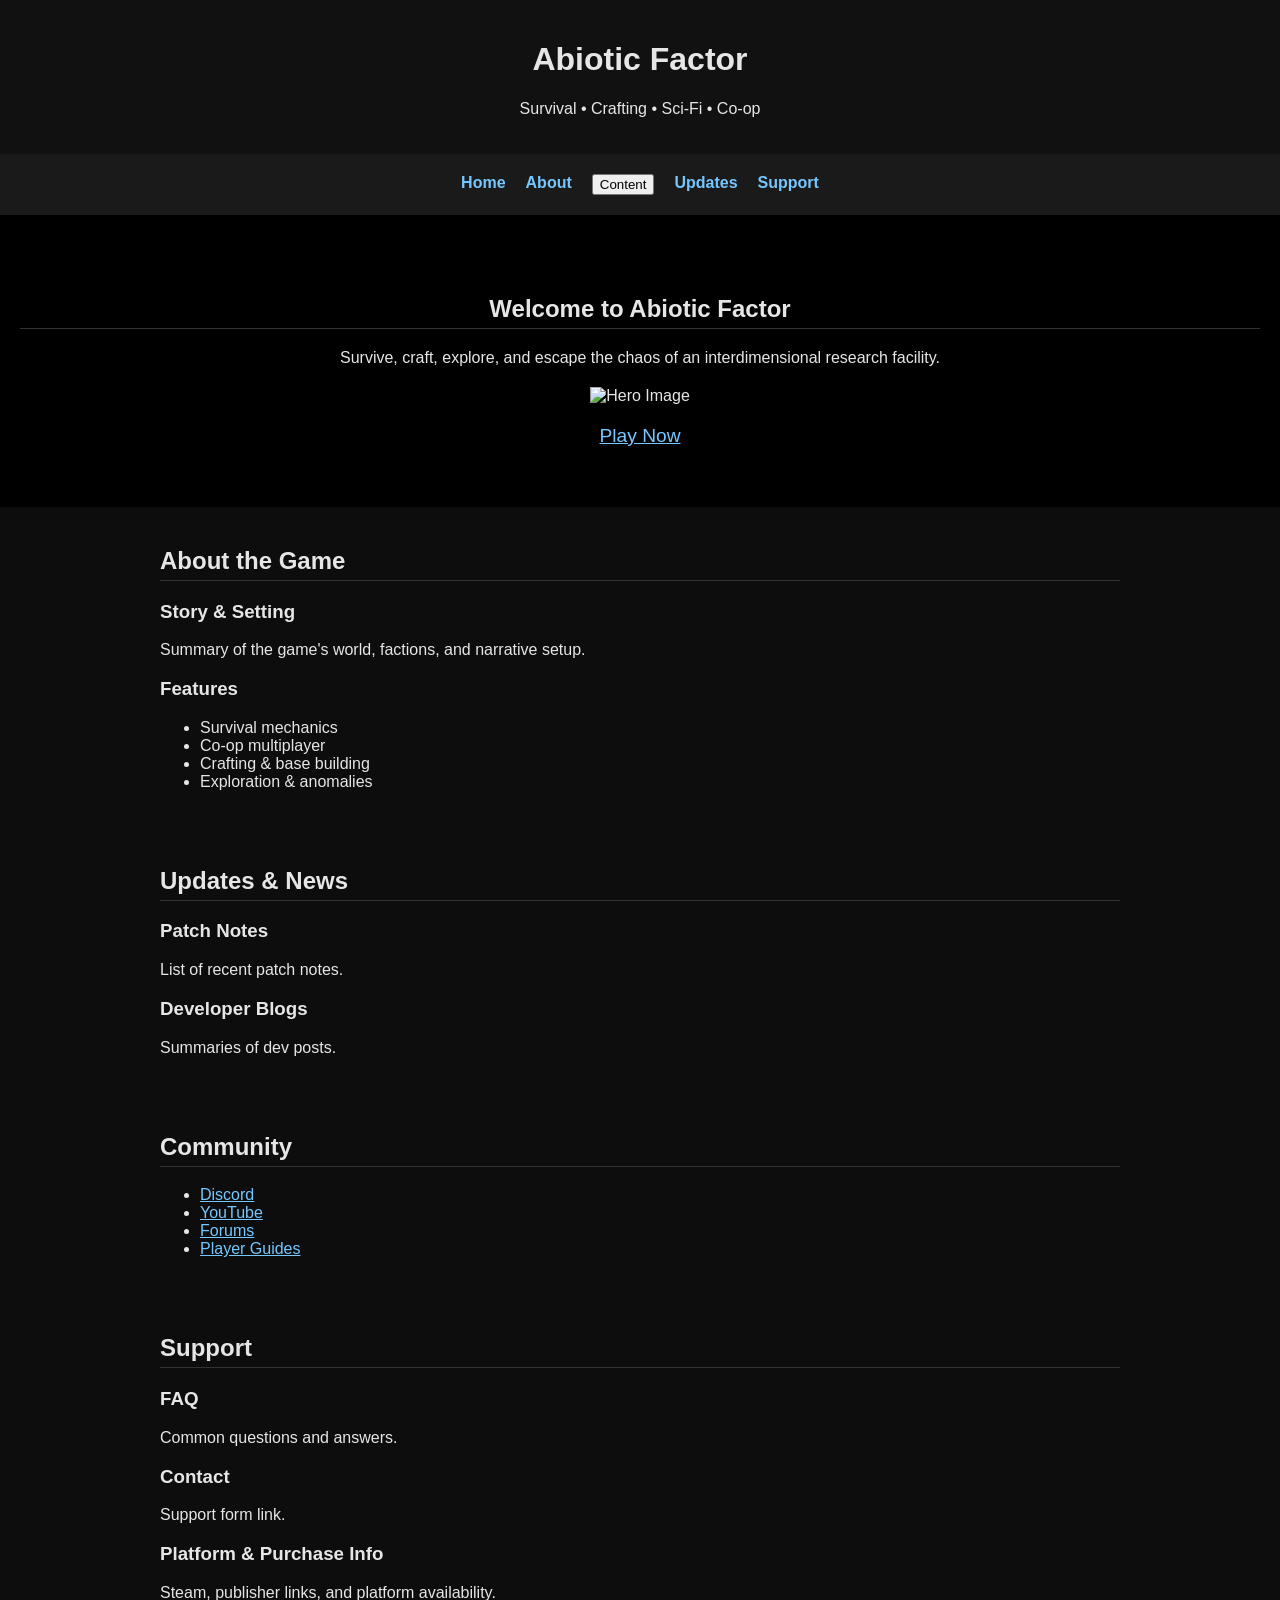
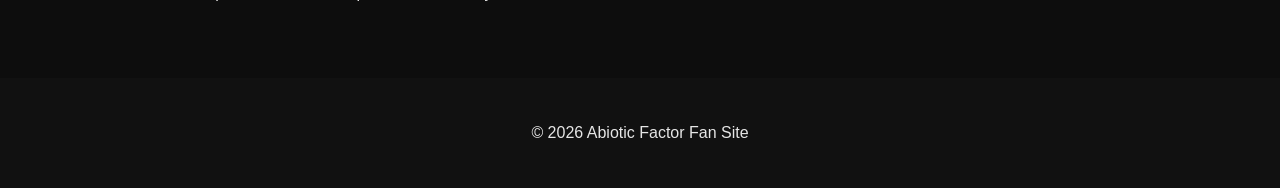
==== final/index.html @ 24b65d09 "Refactor dropdown links into a list Changed dropdown links to a list format for better structure." ====
<!DOCTYPE html>
<html lang="en">
<head>
    <meta charset="UTF-8">
    <meta name="viewport" content="width=device-width, initial-scale=1.0">
    <title>Abiotic Factor – Survival Crafting Sci‑Fi</title>
    <link rel="stylesheet" href="reset.css">
    <link rel="stylesheet" href="styles.css">
</head>

<body>

<header>
    <h1>Abiotic Factor</h1>
    <p>Survival • Crafting • Sci‑Fi • Co‑op</p>
</header>

<nav>
    <a href="#">Home</a>
    <a href="https://connormccune.github.io/final/about.html" target="_blank">About</a>
    <div class="dropdown">
      <button class="dropbtn">Content</button>
        <div class="dropdown-content">
            <ul>
                <li><a href="https://connormccune.github.io/final/creatures.html" target="_blank">Creatures</a></li>
                <li><a href="https://connormccune.github.io/final/weapons.html" target="_blank">Weapons</a></li>
                <li><a href="https://connormccune.github.io/final/story.html" target="_blank">Lore/Story</a></li>
                <li><a href="https://connormccune.github.io/final/crafting.html" target="_blank">Crafting</a></li>
                <li><a href="https://connormccune.github.io/final/gallery.html" target="_blank">Gallery</a></li>
            </ul>
        </div>
    </div>
    <a href="https://connormccune.github.io/final/updates.html" target="_blank">Updates</a>
    <a href="https://connormccune.github.io/final/support.html" target="_blank">Support</a>
</nav>

<!-- HOME -->
<section id="home" class="hero">
    <h2>Welcome to Abiotic Factor</h2>
    <p>Survive, craft, explore, and escape the chaos of an interdimensional research facility.</p>

    <!-- Placeholder for hero image or video -->
    <div style="margin-top: 20px;">
        <img src="https://i.ytimg.com/vi/Wi5E7HKZ5K8/maxresdefault.jpg" alt="Hero Image" width="80%">
    </div>

    <div style="margin-top: 20px;">
        <a href="https://store.steampowered.com/app/427410/Abiotic_Factor/" target="_blank" style="color:#76c7ff; font-size: 1.2em;">Play Now</a>
    </div>
</section>

<div class="container">

    <!-- ABOUT -->
    <section id="about">
        <h2>About the Game</h2>
        <h3>Story & Setting</h3>
        <p>Summary of the game's world, factions, and narrative setup.</p>

        <h3>Features</h3>
        <ul>
            <li>Survival mechanics</li>
            <li>Co‑op multiplayer</li>
            <li>Crafting & base building</li>
            <li>Exploration & anomalies</li>
        </ul>
    </section>

 <!-- UPDATES -->
    <section id="updates">
        <h2>Updates & News</h2>

        <h3>Patch Notes</h3>
        <p>List of recent patch notes.</p>

        <h3>Developer Blogs</h3>
        <p>Summaries of dev posts.</p>
    </section>

    <!-- COMMUNITY -->
    <section id="community">
        <h2>Community</h2>
        <ul>
            <li><a href="https://discord.com/invite/deepfield" target="_blank" style="color:#76c7ff;">Discord</a></li>
            <li><a href="https://www.youtube.com/@DeepFieldGames" target="_blank" style="color:#76c7ff;">YouTube</a></li>
            <li><a href="https://www.reddit.com/r/AbioticFactor/" target="_blank" style="color:#76c7ff;">Forums</a></li>
            <li><a href="https://abioticfactor.wiki.gg" target="_blank" style="color:#76c7ff;">Player Guides</a></li>
        </ul>
    </section>

    <!-- SUPPORT -->
    <section id="support">
        <h2>Support</h2>
        <h3>FAQ</h3>
        <p>Common questions and answers.</p>

        <h3>Contact</h3>
        <p>Support form link.</p>

        <h3>Platform & Purchase Info</h3>
        <p>Steam, publisher links, and platform availability.</p>
    </section>

</div>

<footer>
    <p>© 2026 Abiotic Factor Fan Site</p>
</footer>

</body>
</html>
---- final/styles.css ----
body {
    margin: 0;
    font-family: Arial, sans-serif;
    background-color: #0d0d0d;
    color: #e6e6e6;
}
@media (max-width: 1023px) {
  body {
    background-color: #d6e4ff; /* light blue */
    font-family: Georgia, serif;
  }
}
@media (max-width: 767px) {
  body {
    background-color: #ffd6d6; /* light red */
    font-family: Arial, sans-serif;
  }
}
header, nav, section, footer {
    padding: 20px;
}
header {
    background: #111;
    text-align: center;
}
nav {
    background: #1a1a1a;
    display: flex;
    justify-content: center;
    gap: 20px;
}
    nav a {
    color: #76c7ff;
    text-decoration: none;
    font-weight: bold;
}
.hero {
    background: #000;
    padding: 60px 20px;
    text-align: center;
}
.container {
    max-width: 1000px;
    margin: auto;
}
h2 {
    border-bottom: 1px solid #333;
    padding-bottom: 5px;
}
footer {
    background: #111;
    text-align: center;
    margin-top: 40px;
    padding: 30px;
}
.dropdown-content {
  display: none;
  position: absolute;
  background-color: #f9f9f9;
  min-width: 160px;
  z-index: 1;
}
.dropdown:hover .dropdown-content {
  display: block;
}
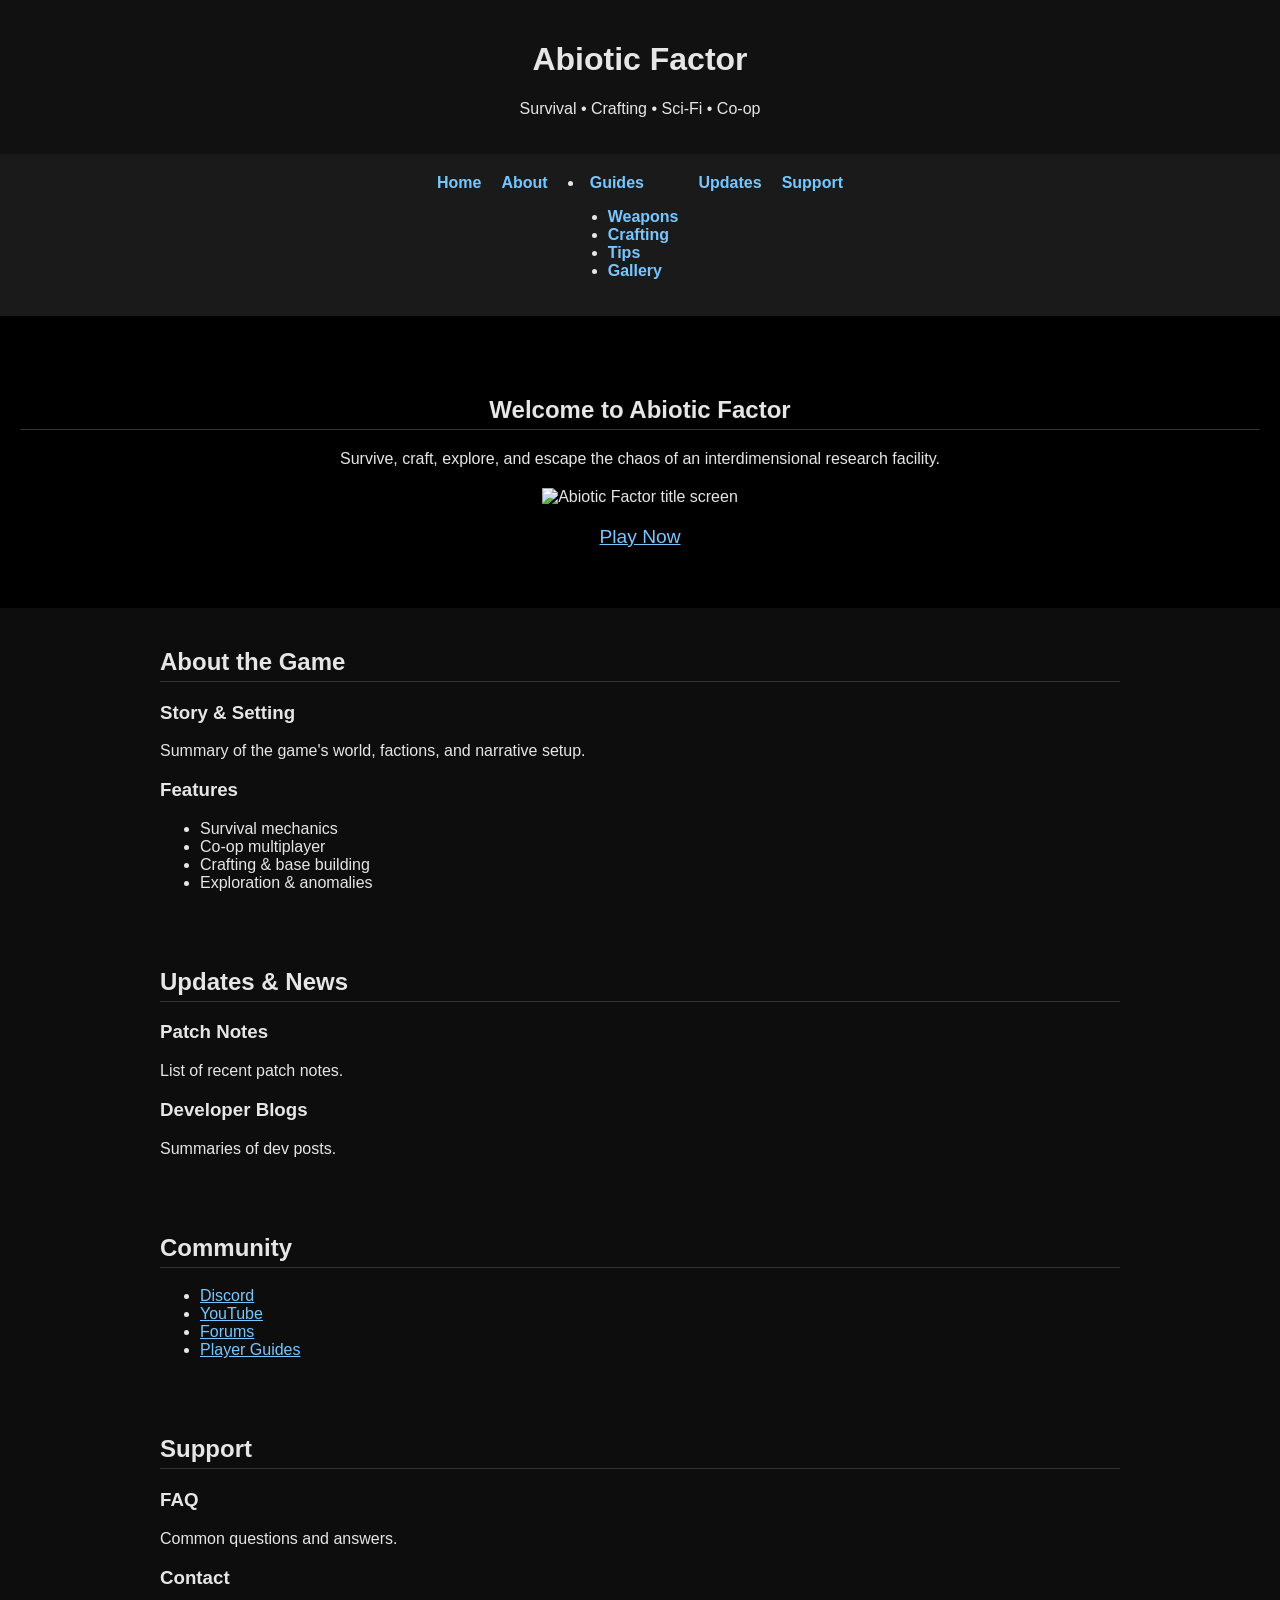
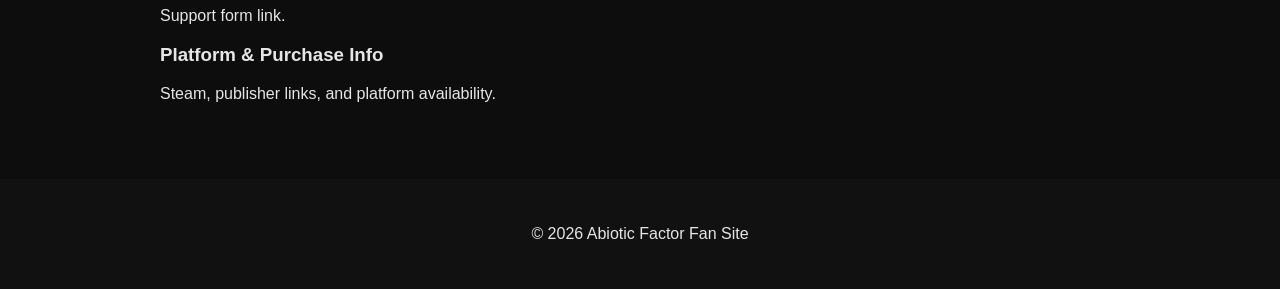
==== commit 1e859af1: "Refactor navigation and update hero image alt text" ====
--- a/final/index.html
+++ b/final/index.html
@@ -18,30 +18,24 @@
 <nav>
     <a href="#">Home</a>
     <a href="https://connormccune.github.io/final/about.html" target="_blank">About</a>
-    <div class="dropdown">
-      <button class="dropbtn">Content</button>
-        <div class="dropdown-content">
-            <ul>
-                <li><a href="https://connormccune.github.io/final/creatures.html" target="_blank">Creatures</a></li>
-                <li><a href="https://connormccune.github.io/final/weapons.html" target="_blank">Weapons</a></li>
-                <li><a href="https://connormccune.github.io/final/story.html" target="_blank">Lore/Story</a></li>
-                <li><a href="https://connormccune.github.io/final/crafting.html" target="_blank">Crafting</a></li>
-                <li><a href="https://connormccune.github.io/final/gallery.html" target="_blank">Gallery</a></li>
-            </ul>
-        </div>
-    </div>
+    <li class="dropdown">
+    <a href="#">Guides</a>
+        <ul class="dropdown-menu">
+            <li><a href="https://connormccune.github.io/final/weapons.html">Weapons</a></li>
+            <li><a href="https://connormccune.github.io/final/crafting.html">Crafting</a></li>
+            <li><a href="https://connormccune.github.io/final/tips.html">Tips</a></li>
+            <li><a href="https://connormccune.github.io/final/gallery.html">Gallery</a></li>
+        </ul>
+    </li>
     <a href="https://connormccune.github.io/final/updates.html" target="_blank">Updates</a>
     <a href="https://connormccune.github.io/final/support.html" target="_blank">Support</a>
 </nav>
 
-<!-- HOME -->
 <section id="home" class="hero">
     <h2>Welcome to Abiotic Factor</h2>
     <p>Survive, craft, explore, and escape the chaos of an interdimensional research facility.</p>
-
-    <!-- Placeholder for hero image or video -->
     <div style="margin-top: 20px;">
-        <img src="https://i.ytimg.com/vi/Wi5E7HKZ5K8/maxresdefault.jpg" alt="Hero Image" width="80%">
+        <img src="https://i.ytimg.com/vi/Wi5E7HKZ5K8/maxresdefault.jpg" alt="Abiotic Factor title screen" width="80%">
     </div>
 
     <div style="margin-top: 20px;">
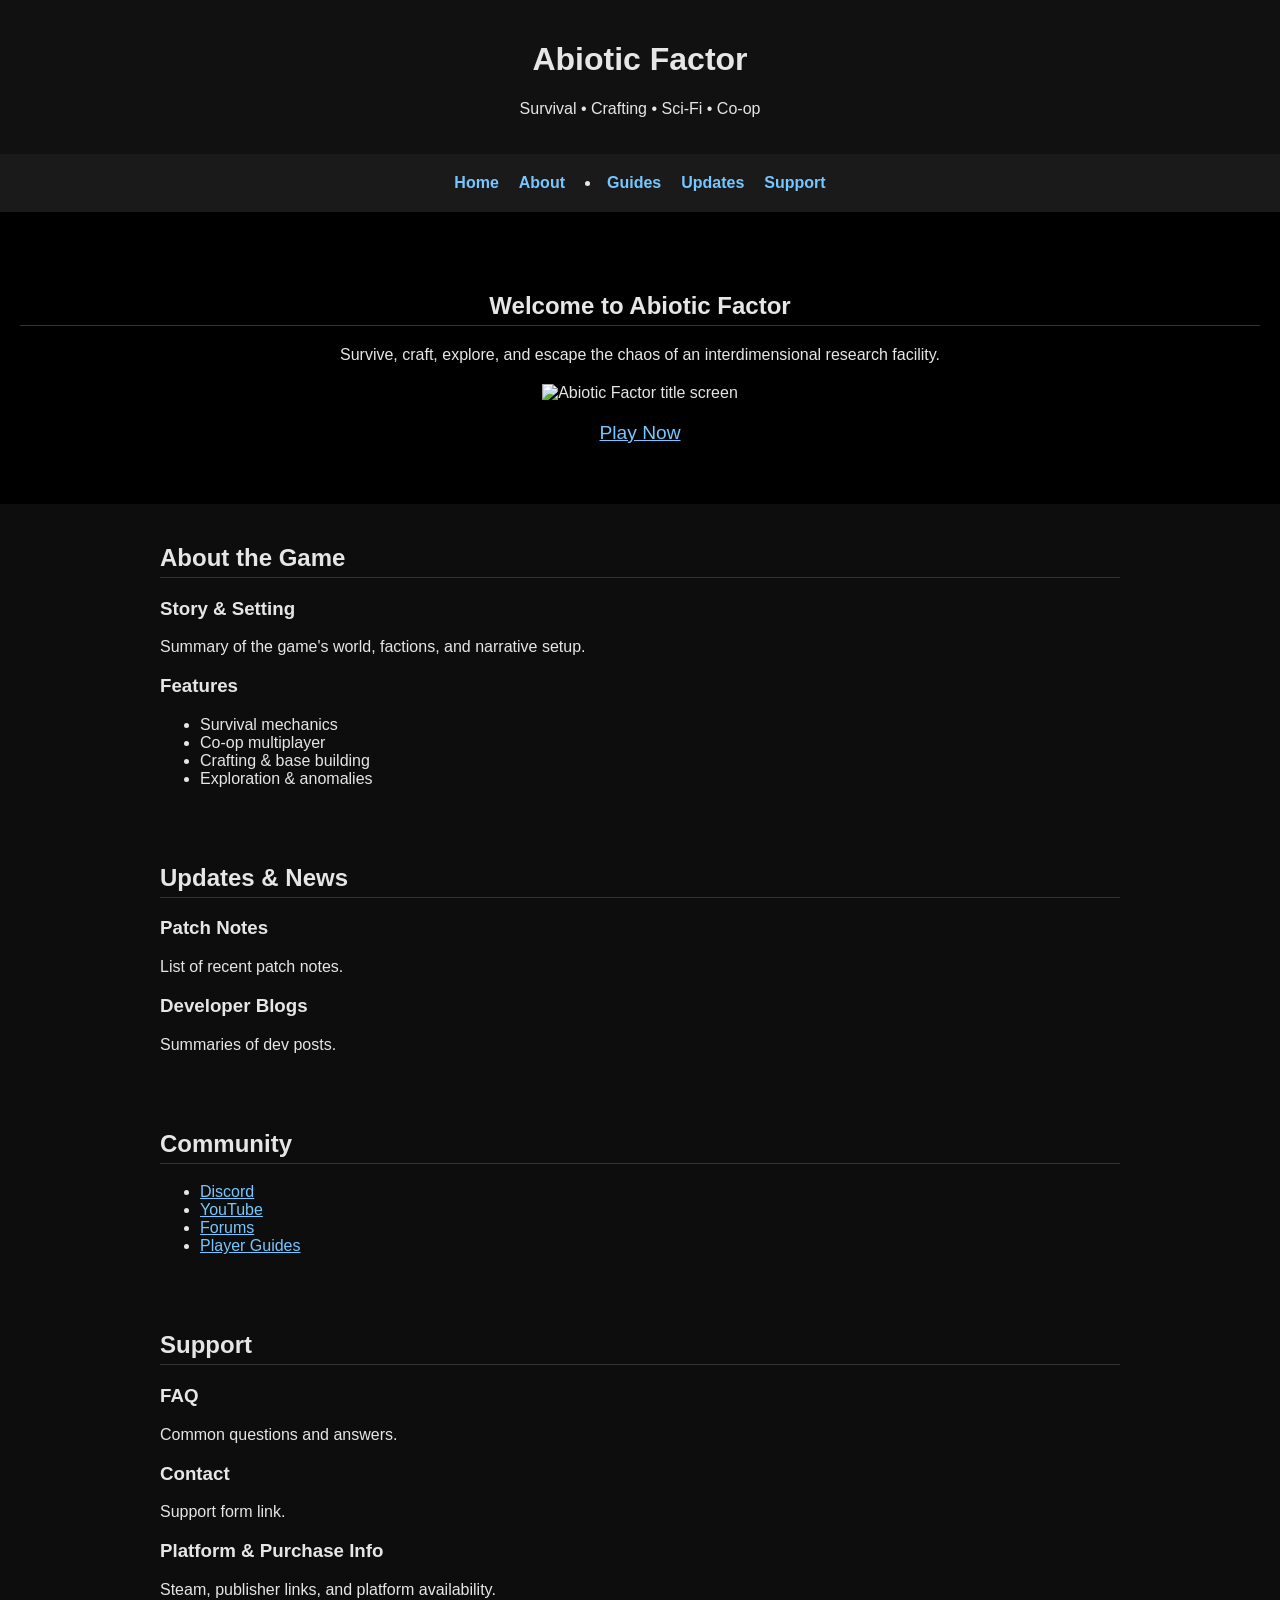
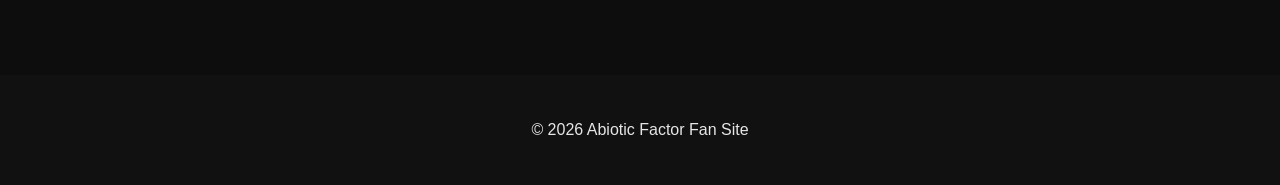
==== commit c5aedf44: "Remove 'Tips' link from navigation Removed the 'Tips' link from the dropdown menu." ====
--- a/final/index.html
+++ b/final/index.html
@@ -23,7 +23,6 @@
         <ul class="dropdown-menu">
             <li><a href="https://connormccune.github.io/final/weapons.html">Weapons</a></li>
             <li><a href="https://connormccune.github.io/final/crafting.html">Crafting</a></li>
-            <li><a href="https://connormccune.github.io/final/tips.html">Tips</a></li>
             <li><a href="https://connormccune.github.io/final/gallery.html">Gallery</a></li>
         </ul>
     </li>
--- a/final/styles.css
+++ b/final/styles.css
@@ -53,13 +53,172 @@
     margin-top: 40px;
     padding: 30px;
 }
-.dropdown-content {
-  display: none;
-  position: absolute;
-  background-color: #f9f9f9;
-  min-width: 160px;
-  z-index: 1;
-}
-.dropdown:hover .dropdown-content {
-  display: block;
-}
+nav ul {
+    list-style: none;
+    display: flex;
+    gap: 20px;
+}
+
+.dropdown {
+    position: relative;
+}
+
+.dropdown-menu {
+    display: none;
+    position: absolute;
+
+    top: 100%;
+    left: 0;
+
+    background-color: #1e1e1e;
+
+    min-width: 180px;
+
+    padding: 10px 0;
+
+    border-radius: 8px;
+
+    box-shadow: 0 4px 10px rgba(0,0,0,0.4);
+
+    z-index: 1000;
+}
+
+.dropdown-menu li {
+    width: 100%;
+}
+
+.dropdown-menu a {
+    display: block;
+
+    padding: 10px 15px;
+
+    color: white;
+
+    text-decoration: none;
+
+    transition: background 0.2s ease;
+}
+
+.dropdown-menu a:hover {
+    background-color: #333;
+}
+
+/* Show dropdown on hover */
+.dropdown:hover .dropdown-menu {
+    display: block;
+}
+
+/* Weapons Table Styling */
+.weapons-section {
+  padding: 20px;
+}
+
+.weapons-table {
+  width: 100%;
+  border-collapse: collapse;
+  margin: 20px 0;
+  background-color: #111;
+  color: #e0e0e0;
+  border: 1px solid #333;
+  box-shadow: 0 0 15px rgba(0, 255, 255, 0.2);
+}
+
+.weapons-table caption {
+  caption-side: top;
+  padding: 10px;
+  font-size: 1.4rem;
+  color: #00eaff;
+  text-shadow: 0 0 5px #00eaff;
+}
+
+.weapons-table th,
+.weapons-table td {
+  padding: 12px 15px;
+  border: 1px solid #333;
+}
+
+.weapons-table thead th {
+  background-color: #0a0f14;
+  color: #00eaff;
+  text-transform: uppercase;
+  letter-spacing: 1px;
+}
+
+.weapons-table tbody tr:nth-child(even) {
+  background-color: #1a1f24;
+}
+
+.weapons-table tbody tr:hover {
+  background-color: #002b36;
+  transition: 0.2s;
+}
+
+/* Responsive */
+@media (max-width: 700px) {
+  .weapons-table th,
+  .weapons-table td {
+    padding: 8px;
+    font-size: 0.9rem;
+  }
+}
+
+/* Crafting Page */
+.crafting-section {
+  padding: 20px;
+  color: #e0e0e0;
+}
+
+.crafting-section h2 {
+  color: #00eaff;
+  text-shadow: 0 0 6px #00eaff;
+  margin-bottom: 15px;
+}
+
+.crafting-list {
+  list-style-type: none;
+  padding-left: 0;
+}
+
+.crafting-list > li {
+  margin-bottom: 20px;
+  padding: 15px;
+  background: #111;
+  border: 1px solid #222;
+  border-radius: 8px;
+  box-shadow: 0 0 10px rgba(0, 255, 255, 0.15);
+}
+
+.crafting-list > li > strong {
+  font-size: 1.3rem;
+  color: #00eaff;
+}
+
+.crafting-list ul {
+  list-style-type: square;
+  margin-left: 20px;
+  margin-top: 10px;
+}
+
+.crafting-list ul ul {
+  list-style-type: circle;
+  margin-left: 20px;
+  margin-top: 5px;
+  padding: 10px;
+  background: #1a1f24;
+  border-left: 3px solid #00eaff;
+  border-radius: 4px;
+}
+
+.crafting-list li ul li {
+  margin-bottom: 8px;
+}
+
+/* Responsive */
+@media (max-width: 700px) {
+  .crafting-list > li {
+    padding: 10px;
+  }
+  .crafting-list ul ul {
+    font-size: 0.95rem;
+  }
+}
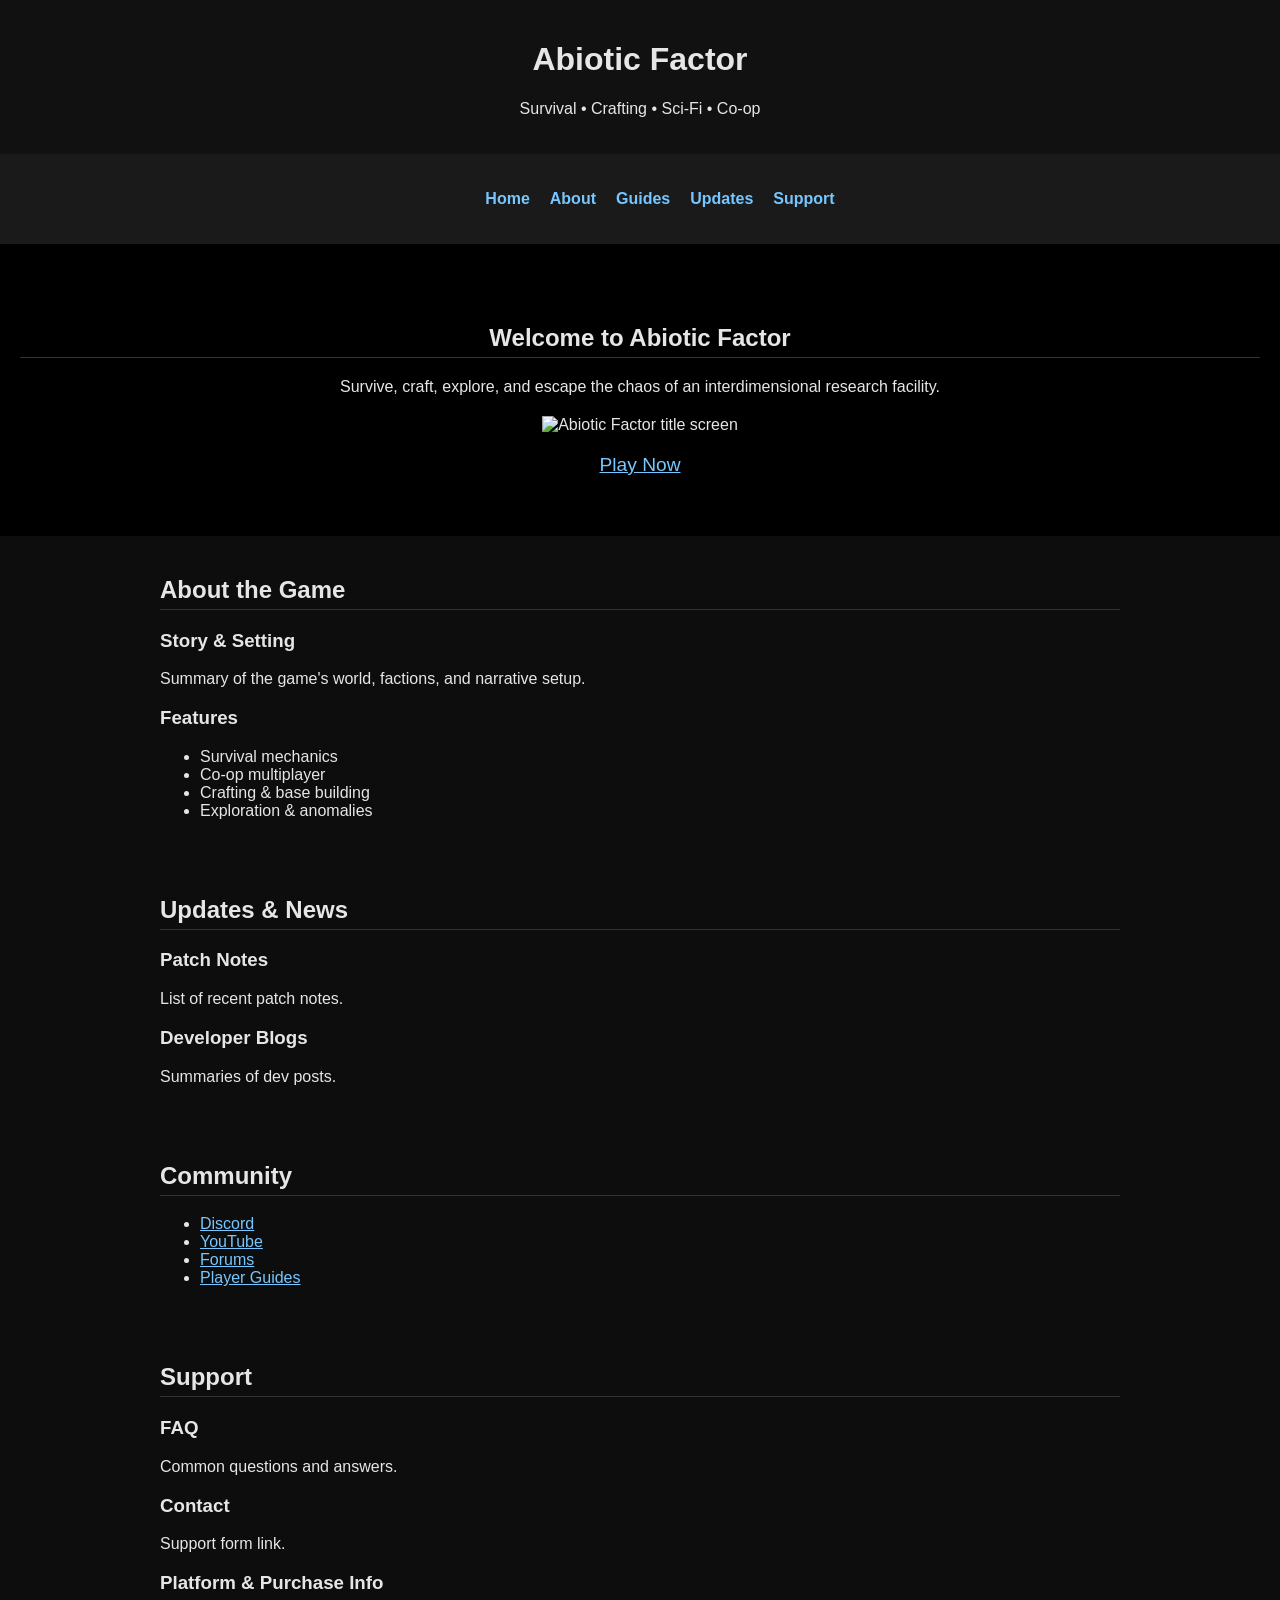
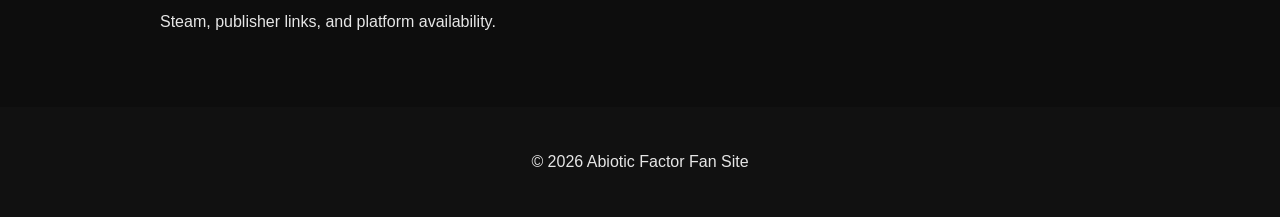
==== commit a9bb1b42: "Refactor navigation structure in index.html" ====
--- a/final/index.html
+++ b/final/index.html
@@ -16,19 +16,26 @@
 </header>
 
 <nav>
-    <a href="#">Home</a>
-    <a href="https://connormccune.github.io/final/about.html" target="_blank">About</a>
+  <ul>
+    <li><a href="https://connormccune.github.io/final/">Home</a></li>
+
+    <li><a href="https://connormccune.github.io/final/about.html" target="_blank">About</a></li>
+
     <li class="dropdown">
-    <a href="#">Guides</a>
-        <ul class="dropdown-menu">
-            <li><a href="https://connormccune.github.io/final/weapons.html">Weapons</a></li>
-            <li><a href="https://connormccune.github.io/final/crafting.html">Crafting</a></li>
-            <li><a href="https://connormccune.github.io/final/gallery.html">Gallery</a></li>
-        </ul>
+      <a href="#">Guides</a>
+      <ul class="dropdown-menu">
+        <li><a href="https://connormccune.github.io/final/weapons.html">Weapons</a></li>
+        <li><a href="https://connormccune.github.io/final/crafting.html">Crafting</a></li>
+        <li><a href="https://connormccune.github.io/final/gallery.html">Gallery</a></li>
+      </ul>
     </li>
-    <a href="https://connormccune.github.io/final/updates.html" target="_blank">Updates</a>
-    <a href="https://connormccune.github.io/final/support.html" target="_blank">Support</a>
+
+    <li><a href="https://connormccune.github.io/final/updates.html" target="_blank">Updates</a></li>
+
+    <li><a href="https://connormccune.github.io/final/support.html" target="_blank">Support</a></li>
+  </ul>
 </nav>
+
 
 <section id="home" class="hero">
     <h2>Welcome to Abiotic Factor</h2>
--- a/final/styles.css
+++ b/final/styles.css
@@ -4,55 +4,52 @@
     background-color: #0d0d0d;
     color: #e6e6e6;
 }
-@media (max-width: 1023px) {
-  body {
-    background-color: #d6e4ff; /* light blue */
-    font-family: Georgia, serif;
-  }
-}
-@media (max-width: 767px) {
-  body {
-    background-color: #ffd6d6; /* light red */
-    font-family: Arial, sans-serif;
-  }
-}
+
 header, nav, section, footer {
     padding: 20px;
 }
+
 header {
     background: #111;
     text-align: center;
 }
+
 nav {
     background: #1a1a1a;
     display: flex;
     justify-content: center;
     gap: 20px;
 }
+
     nav a {
     color: #76c7ff;
     text-decoration: none;
     font-weight: bold;
 }
+
 .hero {
     background: #000;
     padding: 60px 20px;
     text-align: center;
 }
+
 .container {
     max-width: 1000px;
     margin: auto;
 }
+
 h2 {
     border-bottom: 1px solid #333;
     padding-bottom: 5px;
 }
+
 footer {
     background: #111;
     text-align: center;
     margin-top: 40px;
     padding: 30px;
 }
+
 nav ul {
     list-style: none;
     display: flex;
@@ -104,7 +101,8 @@
 }
 
 /* Show dropdown on hover */
-.dropdown:hover .dropdown-menu {
+.dropdown:hover .dropdown-menu,
+.dropdown-menu:hover {
     display: block;
 }
 
@@ -222,3 +220,43 @@
     font-size: 0.95rem;
   }
 }
+
+/* Gallery Page */
+.gallery-section {
+  padding: 20px;
+  color: #e0e0e0;
+}
+
+.gallery-section h2 {
+  color: #00eaff;
+  text-shadow: 0 0 6px #00eaff;
+  margin-bottom: 15px;
+}
+
+.gallery-grid {
+  display: grid;
+  grid-template-columns: repeat(auto-fit, minmax(250px, 1fr));
+  gap: 15px;
+  margin-top: 20px;
+}
+
+.gallery-item {
+  background: #111;
+  border: 1px solid #222;
+  border-radius: 8px;
+  padding: 10px;
+  box-shadow: 0 0 10px rgba(0, 255, 255, 0.15);
+  transition: transform 0.2s ease, box-shadow 0.2s ease;
+}
+
+.gallery-item:hover {
+  transform: scale(1.03);
+  box-shadow: 0 0 15px rgba(0, 255, 255, 0.3);
+}
+
+.gallery-item img {
+  width: 100%;
+  height: auto;
+  border-radius: 4px;
+  display: block;
+}
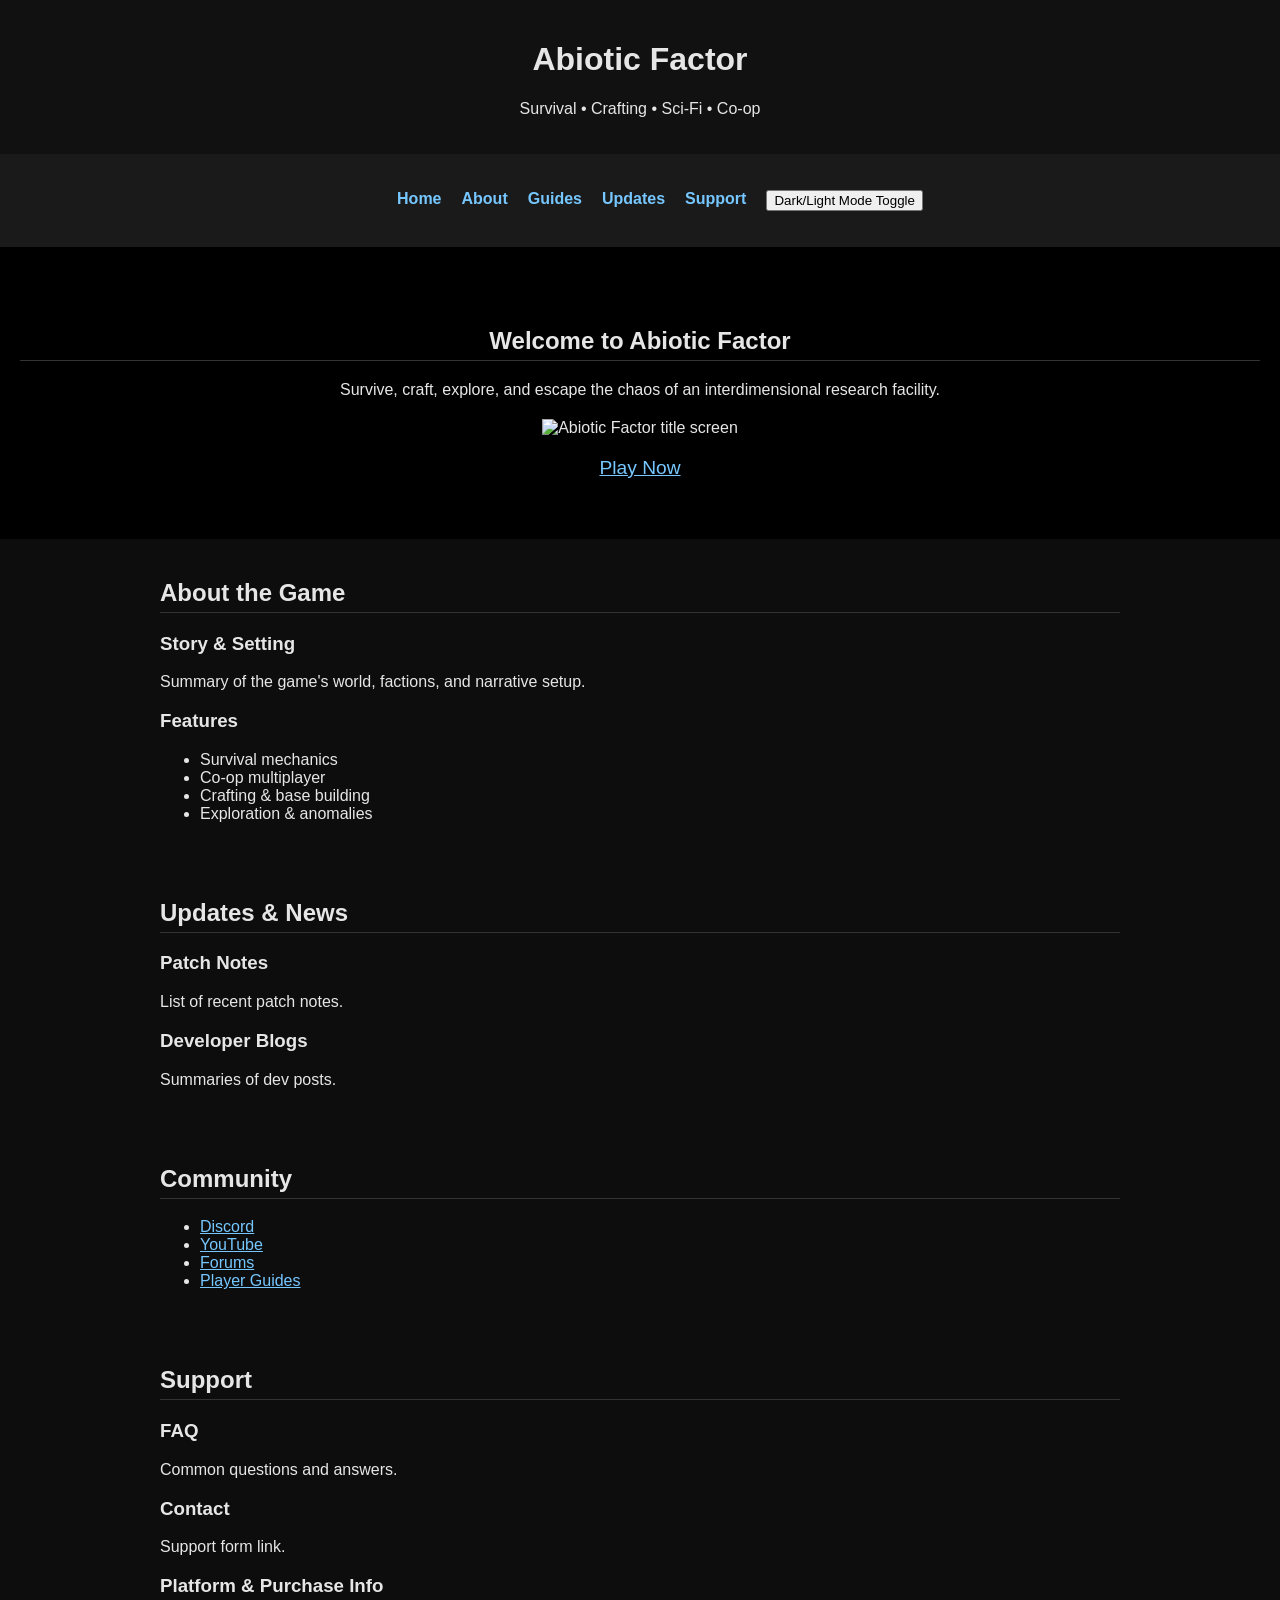
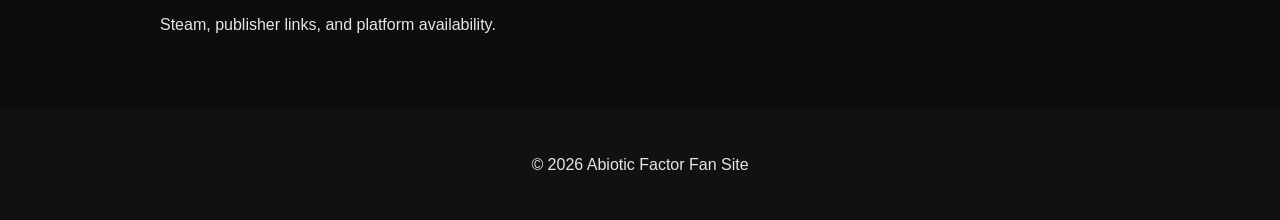
==== commit 6fdd1f17: "Add theme toggle button and accordion script Added a dark/light mode toggle button and accordion fun" ====
--- a/final/index.html
+++ b/final/index.html
@@ -33,6 +33,8 @@
     <li><a href="https://connormccune.github.io/final/updates.html" target="_blank">Updates</a></li>
 
     <li><a href="https://connormccune.github.io/final/support.html" target="_blank">Support</a></li>
+
+    <li><button id="theme-toggle" class="theme-btn">Dark/Light Mode Toggle</button></li>
   </ul>
 </nav>
 
@@ -107,5 +109,14 @@
     <p>© 2026 Abiotic Factor Fan Site</p>
 </footer>
 
+<script>
+document.querySelectorAll(".accordion-btn").forEach(btn => {
+  btn.addEventListener("click", () => {
+    const content = btn.nextElementSibling;
+    content.style.display = content.style.display === "block" ? "none" : "block";
+  });
+});
+</script>
+
 </body>
 </html>
